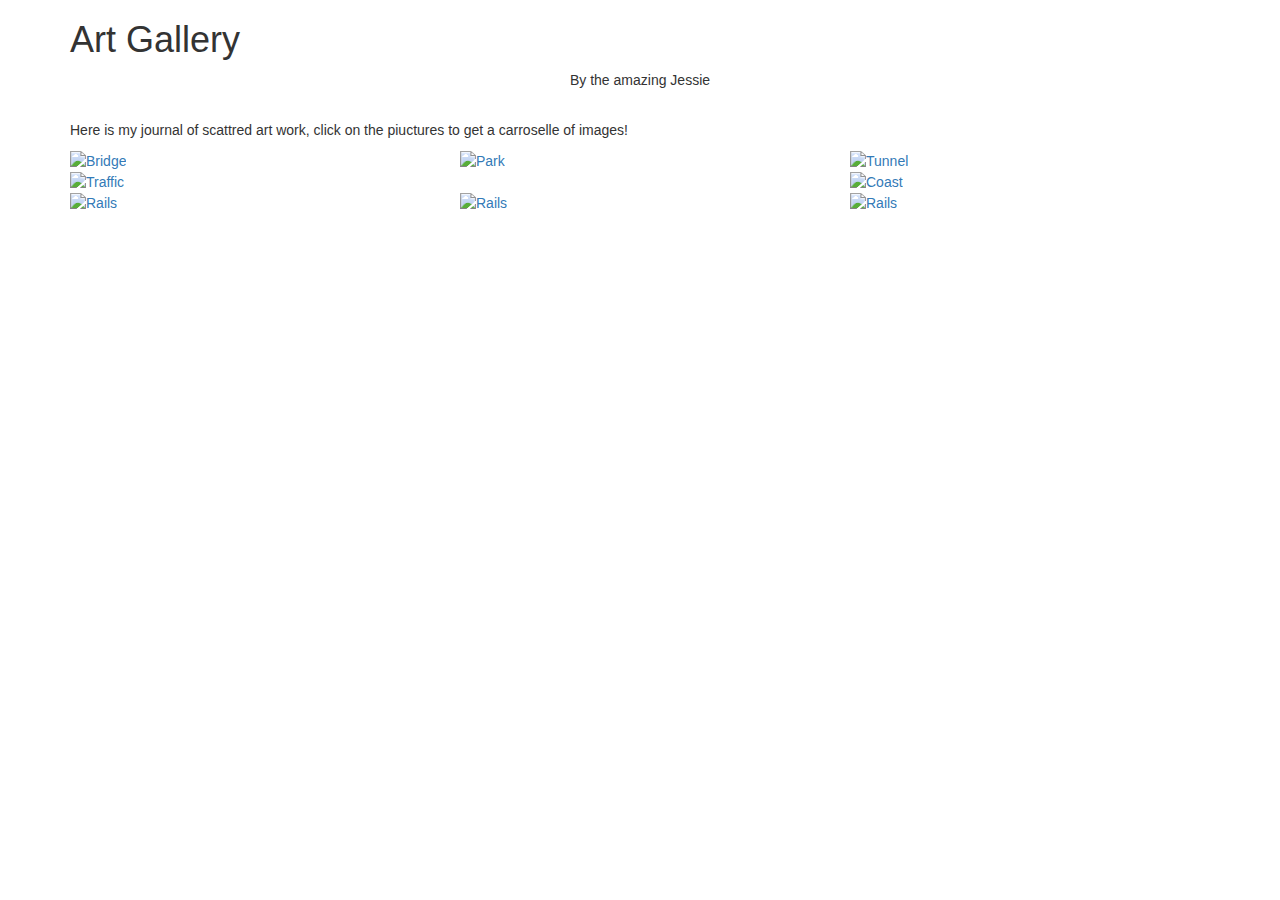
==== 理論.html @ c3c202b4 "gg" ====
<!DOCTYPE html>
<html>
<head>

    <meta charset="utf-8">
    <meta http-equiv="X-UA-Compatible" content="IE=edge">
    <meta name="viewport" content="width=device-width, initial-scale=1">

    <title>Jessie's Art House</title>

    <link rel="stylesheet" href="https://maxcdn.bootstrapcdn.com/bootstrap/3.3.7/css/bootstrap.min.css">
    <link href="https://fonts.googleapis.com/css?family=Droid+Sans:400,700" rel="stylesheet">
    <link rel="stylesheet" href="https://cdnjs.cloudflare.com/ajax/libs/baguettebox.js/1.8.1/baguetteBox.min.css">
    <link rel="stylesheet" href="/css/理論.css">


</head>
<body>

<div class="container gallery-container">

    <h1>Art Gallery</h1>

    <p class="page-description text-center">By the amazing Jessie</p>
    <br>
    <p>Here is my journal of scattred art work, click on the piuctures to get a carroselle of images!</p>
    
    <div class="tz-gallery">

        <div class="row">

            <div class="col-sm-12 col-md-4">
                <a class="lightbox" href="img/8AE109C7-A50B-40F4-B3DF-DD9A8314FE83.JPG">
                    <img src="img/8AE109C7-A50B-40F4-B3DF-DD9A8314FE83.JPG" alt="Bridge">
                </a>
            </div>
            <div class="col-sm-6 col-md-4">
                <a class="lightbox" href="img/712C9F76-A6E8-4940-8B65-D54C949BA282.JPG">
                    <img src="img/712C9F76-A6E8-4940-8B65-D54C949BA282.JPG" alt="Park">
                </a>
            </div>
            <div class="col-sm-6 col-md-4">
                <a class="lightbox" href="img/71752247-0C58-45AC-9099-AE0EFECAB5A7.JPEG">
                    <img src="img/71752247-0C58-45AC-9099-AE0EFECAB5A7.JPEG" alt="Tunnel">
                </a>
            </div>
            <div class="col-sm-12 col-md-8">
                <a class="lightbox" href="img/IMG_0243.JPG">
                    <img src="img/IMG_0243.JPG" alt="Traffic">
                </a>
            </div>
            <div class="col-sm-6 col-md-4">
                <a class="lightbox" href="img/76E9E769-1E36-4556-BFA5-DAD5A9BC0381 2.JPEG">
                    <img src="img/76E9E769-1E36-4556-BFA5-DAD5A9BC0381 2.JPEG" alt="Coast">
                </a>
            </div> 
            <div class="col-sm-6 col-md-4">
                <a class="lightbox" href="img/D1EF7C70-2675-48BF-A821-4CC6C924DC39.JPEG">
                    <img src="img/D1EF7C70-2675-48BF-A821-4CC6C924DC39.JPEG" alt="Rails">
                </a>
            </div>
            <div class="col-sm-6 col-md-4">
                <a class="lightbox" href="img/IMG_1721.JPG">
                    <img src="img/IMG_1721.JPG" alt="Rails">
                </a>
            </div>
            <div class="col-sm-6 col-md-4">
                <a class="lightbox" href="img/IMG_1723.JPG">
                    <img src="img/IMG_1723.JPG" alt="Rails">
                </a>
            </div>

        </div>

    </div>

</div>

<script src="https://cdnjs.cloudflare.com/ajax/libs/baguettebox.js/1.8.1/baguetteBox.min.js"></script>
<script>
    baguetteBox.run('.tz-gallery');
</script>
</body>
</html>
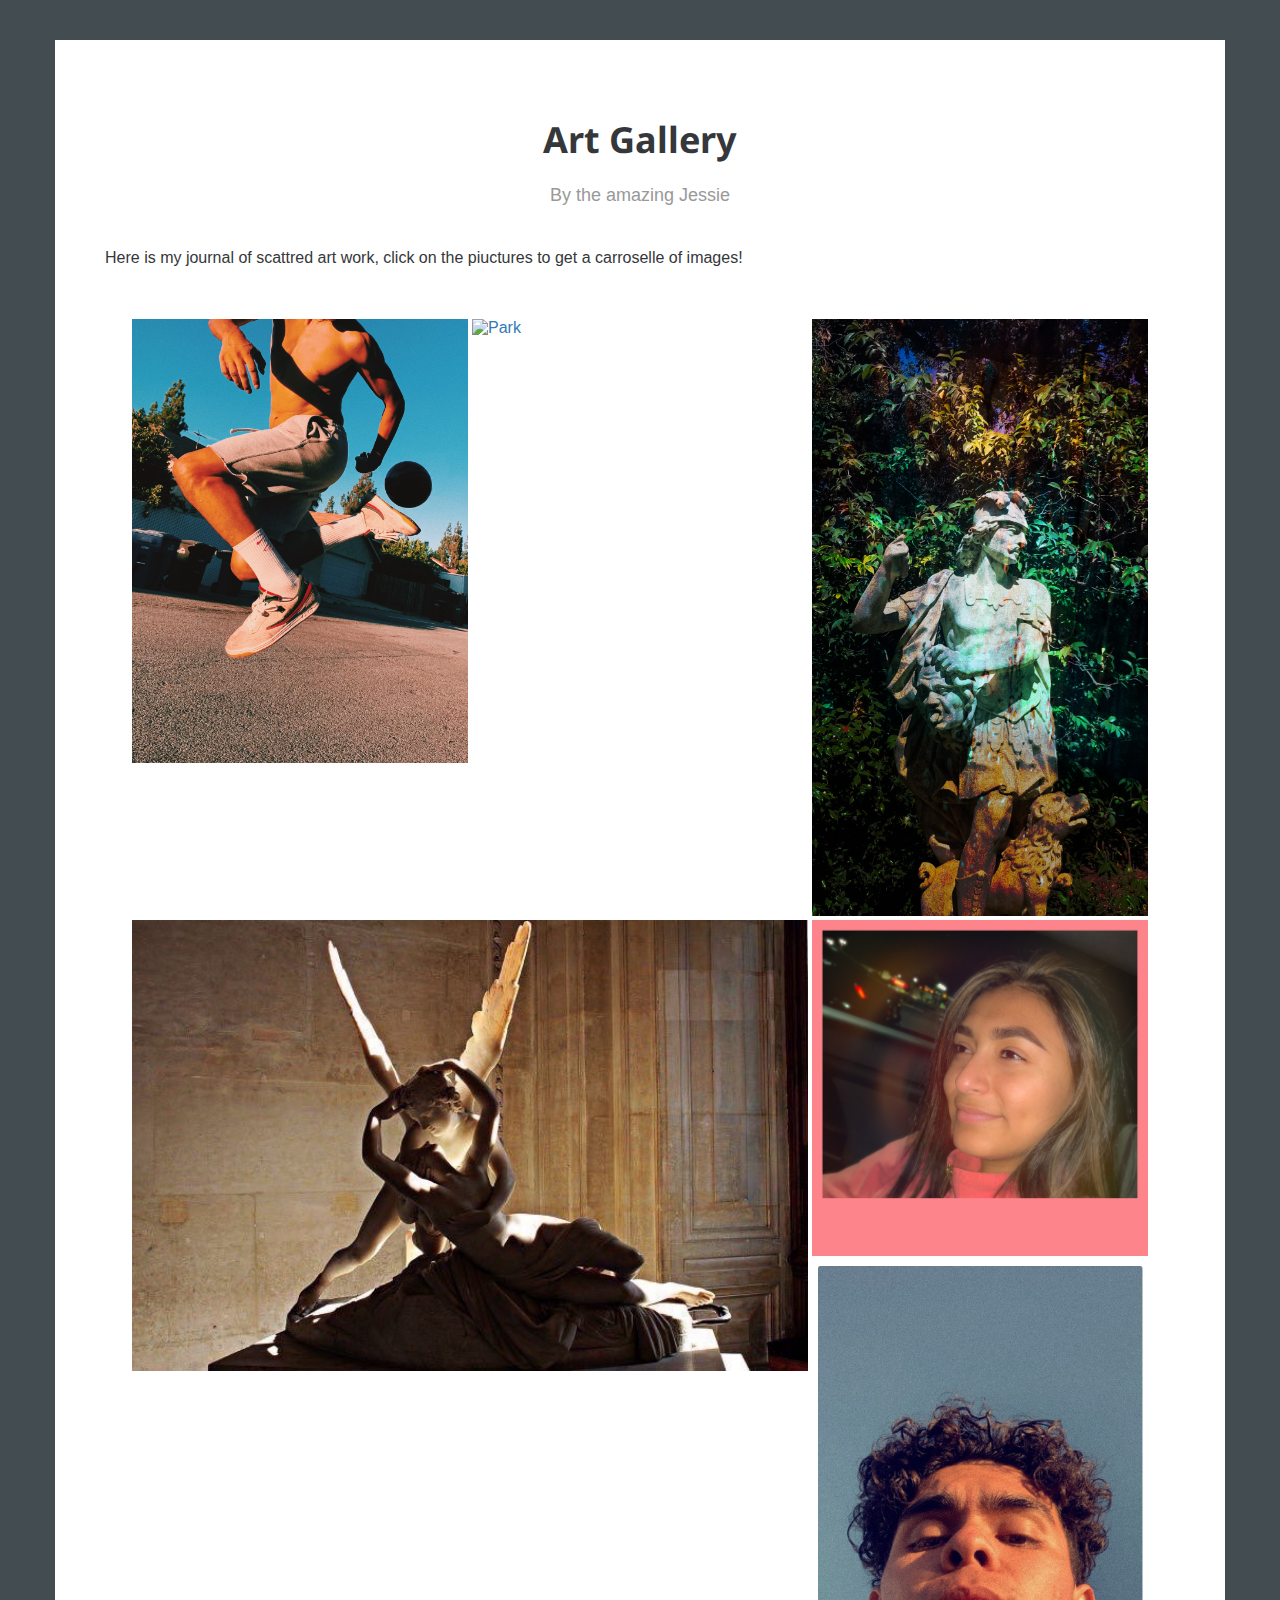
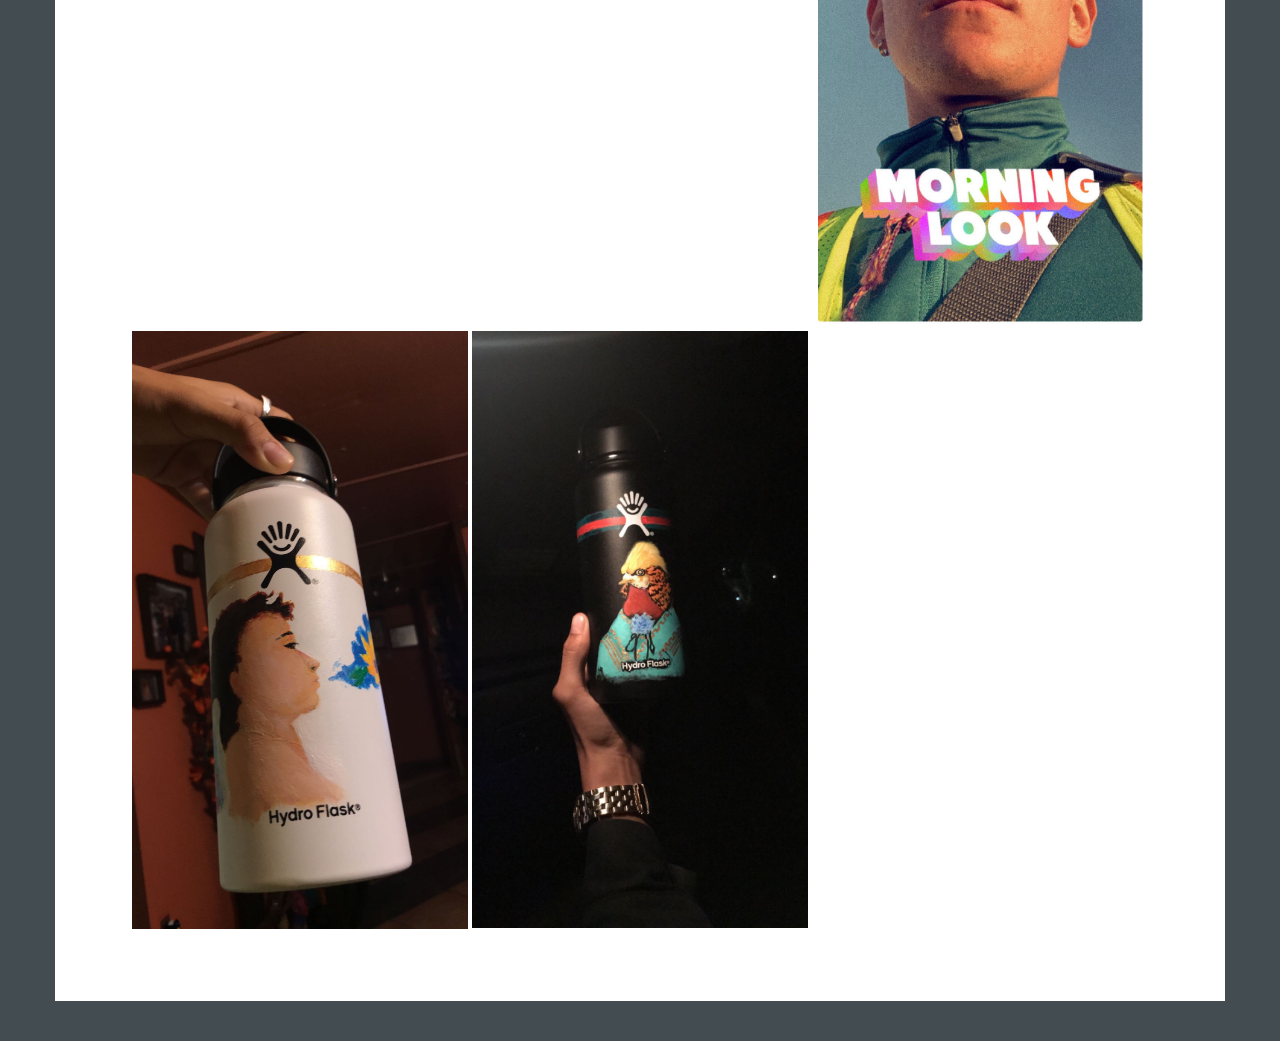
==== commit 6e953f4a: "images" ====
--- a/理論.html
+++ b/理論.html
@@ -11,7 +11,7 @@
     <link rel="stylesheet" href="https://maxcdn.bootstrapcdn.com/bootstrap/3.3.7/css/bootstrap.min.css">
     <link href="https://fonts.googleapis.com/css?family=Droid+Sans:400,700" rel="stylesheet">
     <link rel="stylesheet" href="https://cdnjs.cloudflare.com/ajax/libs/baguettebox.js/1.8.1/baguetteBox.min.css">
-    <link rel="stylesheet" href="/css/理論.css">
+    <link rel="stylesheet" href="理論.css">
 
 
 </head>
--- a/理論.css
+++ b/理論.css
@@ -0,0 +1,90 @@
+body {
+  background-color: #434c50;
+  min-height: 100vh;
+  font: normal 16px sans-serif;
+  padding: 40px 0;
+}
+
+.container.gallery-container {
+  background-color: #fff;
+  color: #35373a;
+  min-height: 100vh;
+  padding: 30px 50px;
+}
+
+.gallery-container h1 {
+  text-align: center;
+  margin-top: 50px;
+  font-family: 'Droid Sans', sans-serif;
+  font-weight: bold;
+}
+
+.gallery-container p.page-description {
+  text-align: center;
+  margin: 25px auto;
+  font-size: 18px;
+  color: #999;
+}
+
+.tz-gallery {
+  padding: 40px;
+}
+
+/* Override bootstrap column paddings */
+.tz-gallery .row > div {
+  padding: 2px;
+}
+
+.tz-gallery .lightbox img {
+  width: 100%;
+  border-radius: 0;
+  position: relative;
+}
+
+.tz-gallery .lightbox:before {
+  position: absolute;
+  top: 50%;
+  left: 50%;
+  margin-top: -13px;
+  margin-left: -13px;
+  opacity: 0;
+  color: #fff;
+  font-size: 26px;
+  font-family: 'Glyphicons Halflings';
+  content: '\e003';
+  pointer-events: none;
+  z-index: 9000;
+  transition: 0.4s;
+}
+
+
+.tz-gallery .lightbox:after {
+  position: absolute;
+  top: 0;
+  left: 0;
+  width: 100%;
+  height: 100%;
+  opacity: 0;
+  background-color: rgba(46, 132, 206, 0.7);
+  content: '';
+  transition: 0.4s;
+}
+
+.tz-gallery .lightbox:hover:after,
+.tz-gallery .lightbox:hover:before {
+  opacity: 1;
+}
+
+.baguetteBox-button {
+  background-color: transparent !important;
+}
+
+@media(max-width: 768px) {
+  body {
+      padding: 0;
+  }
+}
+
+.p {
+  align-content: center;
+}